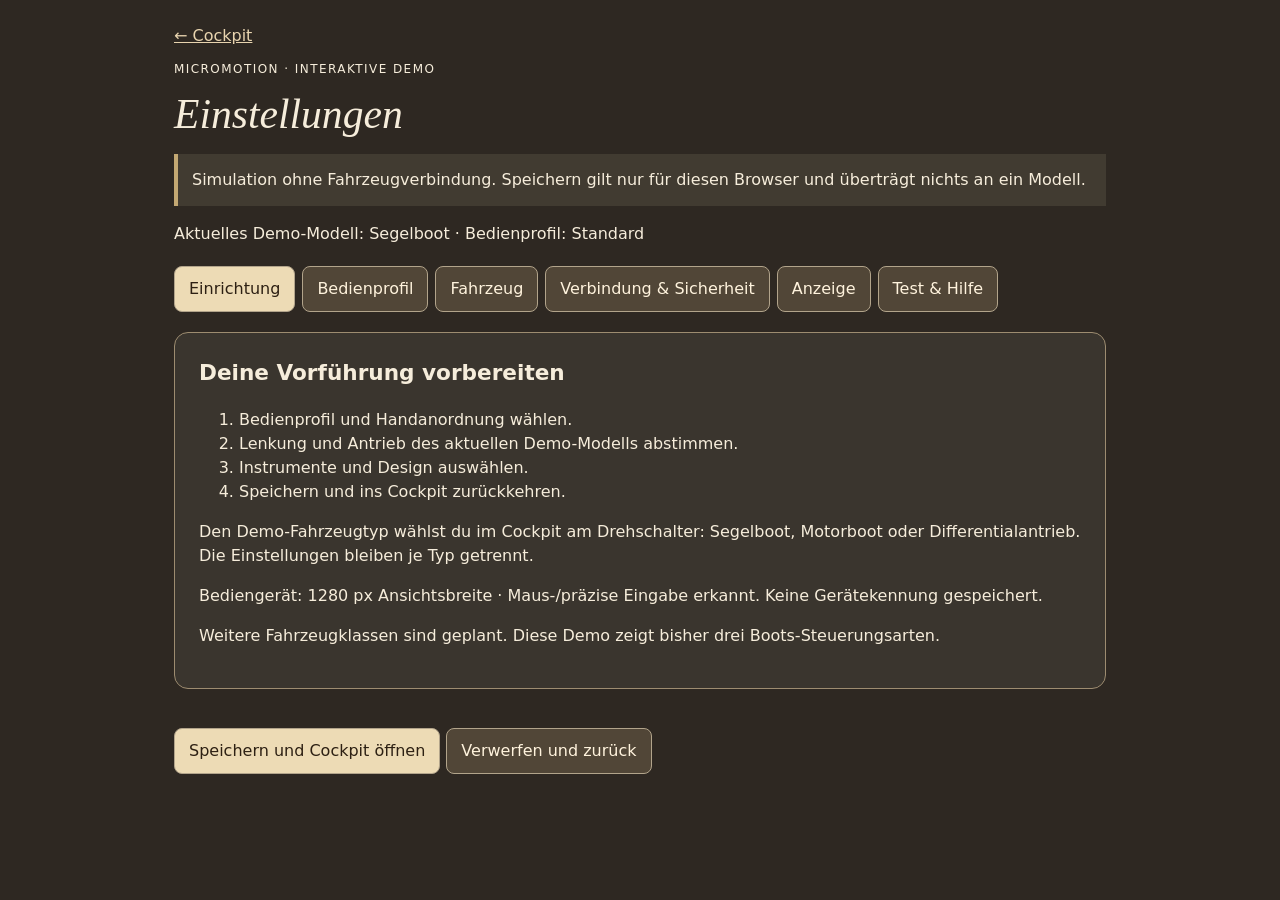
==== settings.html @ 7640e3f3 "demo: add dedicated settings view with working simulation preferences" ====
<!doctype html><html lang="de"><head><meta charset="utf-8"><meta name="viewport" content="width=device-width,initial-scale=1"><meta http-equiv="Content-Security-Policy" content="default-src 'self'; connect-src 'none'; img-src 'self' data:; script-src 'self'; style-src 'self'; object-src 'none'; form-action 'none'"><title>MicroMotion · Demo-Einstellungen</title><meta name="apple-mobile-web-app-title" content="MicroMotion"><link rel="icon" href="favicon-32.png" type="image/png"><link rel="apple-touch-icon" href="apple-touch-icon.png"><link rel="manifest" href="manifest.webmanifest"><link rel="stylesheet" href="settings.css"><script defer src="demo-config.js"></script><script defer src="settings.js"></script></head><body>
<header><a href="./" id="back">← Cockpit</a><p class="eyebrow">MICROMOTION · INTERAKTIVE DEMO</p><h1>Einstellungen</h1><p class="notice">Simulation ohne Fahrzeugverbindung. Speichern gilt nur für diesen Browser und überträgt nichts an ein Modell.</p><p id="context"></p></header>
<nav aria-label="Einstellungsbereiche"><button data-panel="setup" aria-pressed="true">Einrichtung</button><button data-panel="person">Bedienprofil</button><button data-panel="vehicle">Fahrzeug</button><button data-panel="safety">Verbindung & Sicherheit</button><button data-panel="display">Anzeige</button><button data-panel="test">Test & Hilfe</button></nav>
<main><section data-view="setup"><h2>Deine Vorführung vorbereiten</h2><ol><li>Bedienprofil und Handanordnung wählen.</li><li>Lenkung und Antrieb des aktuellen Demo-Modells abstimmen.</li><li>Instrumente und Design auswählen.</li><li>Speichern und ins Cockpit zurückkehren.</li></ol><p>Den Demo-Fahrzeugtyp wählst du im Cockpit am Drehschalter: Segelboot, Motorboot oder Differentialantrieb. Die Einstellungen bleiben je Typ getrennt.</p><p id="device"></p><p>Weitere Fahrzeugklassen sind geplant. Diese Demo zeigt bisher drei Boots-Steuerungsarten.</p></section>
<section data-view="person" hidden><h2>Bedienprofil</h2><p>Persönliche Vorlieben bleiben unabhängig vom Fahrzeug. Dies ist kein Benutzerkonto.</p><label for="name">Profilname</label><input id="name" maxlength="40" autocomplete="off"><label for="hand">Handanordnung</label><select id="hand"><option value="right">Gas links · Steuer rechts</option><option value="left">Steuer links · Gas rechts</option></select><label><input id="reducedMotion" type="checkbox"> Weniger Animationen</label><small>Diese Vorliebe reduziert Animationen im Demo-Cockpit.</small></section>
<section data-view="vehicle" hidden><h2>Fahrzeug · relative Demo-Werte</h2><p id="vehicleText"></p><fieldset><legend>Lenkung</legend><label for="steering">Maximaler Lenkausschlag (%)</label><input id="steering" type="number" min="10" max="100"><label for="expo">Progressive Kennlinie · Expo (%)</label><input id="expo" type="number" min="0" max="80"><label for="deadzone">Neutralbereich (%)</label><input id="deadzone" type="number" min="0" max="20"><label><input id="reverse" type="checkbox"> Lenkrichtung umkehren</label></fieldset><fieldset id="powerGroup"><legend>Antrieb</legend><label for="power">Maximaler Motor-Sollwert (%)</label><input id="power" type="number" min="20" max="100"><small>Begrenzt nur die Simulation, keine Drehzahlmessung oder elektrische Leistungsfreigabe. Rampen und getrennte Rückwärtsgrenzen sind noch nicht Teil dieser Demo.</small></fieldset><p id="sailNote" hidden>Die Schot bleibt im Bereich 0–100 %. Eine eigene Segelkennlinie ist hier noch nicht implementiert.</p><p>Licht und Signal lassen sich im Cockpit simulieren. Keine physische Servo-/Endpunktkalibrierung.</p></section>
<section data-view="safety" hidden><h2>Verbindung & Sicherheit</h2><p class="notice">Demomodus · es wird keine Verbindung aufgebaut.</p><p>In einem echten Fahrzeug gehören Zugang, Ausgangsfreigabe und Verbindungsüberwachung zusammen. Hier gibt es weder WLAN-Passwortverwaltung noch Besitzerrechte oder echte Ausgänge.</p><p>Der STOPP-Knopf setzt simulierte Steuerwerte und Licht zurück. Beim Verlassen der Oberfläche stoppt die Demo ebenfalls. Das ist kein Nachweis eines realen Failsafes.</p><p>FPV, Assistenz und Teilautonomie sind Entwicklungsoptionen. In dieser Vorführung sind sie nicht verfügbar.</p></section>
<section data-view="display" hidden><h2>Anzeige & Gestaltung</h2><label for="theme">Design dieses Demo-Modells</label><select id="theme"><option value="walnut">Walnut Classic</option><option value="maritime">Maritim · Teak</option><option value="neutral">Neutral · Modern</option></select><label><input id="telemetry" type="checkbox"> Beispielinstrumente für Akku und Kompass anzeigen</label><p>Instrumente verwenden ausschließlich Beispieldaten. Sensorzuordnung, Alarmgrenzen und echte Telemetrie werden hier noch nicht konfiguriert. Design verändert keine Steuerungsgrenzen.</p></section>
<section data-view="test" hidden><h2>Test & Hilfe</h2><p>Für einen Kennlinienvergleich im Fahrzeugbereich etwas Expo oder einen kleineren Lenkausschlag einstellen. Speichern, zurück ins Cockpit und die Reaktion vergleichen.</p><details><summary>Was wird gespeichert?</summary><p>Profil, gewählter Fahrzeugtyp und dessen Einstellungen lokal im aktuellen Browser. Kein Konto, keine Cloud, keine Weitergabe ans Fahrzeug. Speicherfehler werden gemeldet. Browserdaten sind kein unabhängiges Backup.</p></details><details><summary>Was bewirkt Zurücksetzen?</summary><p>Der Knopf im Cockpit setzt die gespeicherten Demo-Einstellungen auf Walnut, Standardprofil und Ausgangskennlinien zurück. Im Einstellungsbereich verwirft „Verwerfen“ nur ungespeicherte Eingaben.</p></details><details><summary>Wie zeige ich die Demo ohne Board?</summary><p>Den öffentlichen Link öffnen oder als Home-Screen-Verknüpfung speichern. Eine Internetverbindung wird zum Laden benötigt; kein vollständiger Offline-Cache ist eingerichtet. Das Bookmark ist nicht an ein Nano-Modell gebunden.</p></details></section></main>
<footer><p id="status" role="status" aria-live="polite"></p><button id="save">Speichern und Cockpit öffnen</button><button id="discard">Verwerfen und zurück</button></footer></body></html>
---- settings.css ----
:root{font:16px/1.5 system-ui,sans-serif;color:#f6eddb;background:#2e2822;color-scheme:dark}*{box-sizing:border-box}body{max-width:980px;margin:auto;padding:24px}a{color:#e8d4af}h1{font:italic 2.6rem Georgia,serif;margin:.3em 0}h2{margin-top:0;font-size:1.35rem}.eyebrow{font-size:.75rem;letter-spacing:.12em}.notice{border-left:4px solid #c3a873;background:#413b31;padding:14px}nav{display:flex;flex-wrap:wrap;gap:7px;margin:20px 0}button,input,select{font:inherit}button{background:#514637;color:#fff3dd;border:1px solid #b2a48b;padding:10px 14px;border-radius:8px;min-height:44px;cursor:pointer}button[aria-pressed=true],#save{background:#eddbb5;color:#2d2013}button:focus-visible,a:focus-visible,input:focus-visible,select:focus-visible,summary:focus-visible{outline:3px solid #58c5ef;outline-offset:3px}section{background:#3a352e;border:1px solid #9d8c70;padding:24px;border-radius:14px}label{display:block;margin:16px 0 5px}input:not([type=checkbox]),select{width:100%;background:#f6ecd7;color:#281d12;padding:10px;border:1px solid #aa9675;border-radius:6px}fieldset{border:1px solid #9d8c70;margin:18px 0;padding:16px}small{display:block;margin-top:10px;color:#ddcfb5}footer{padding:18px 0}footer button{margin:5px 6px 5px 0}#status{font-weight:650}summary{cursor:pointer;padding:12px 0}[hidden]{display:none!important}@media(max-width:600px){body{padding:12px}section{padding:16px}nav button{flex:1 1 auto;font-size:.9rem}}
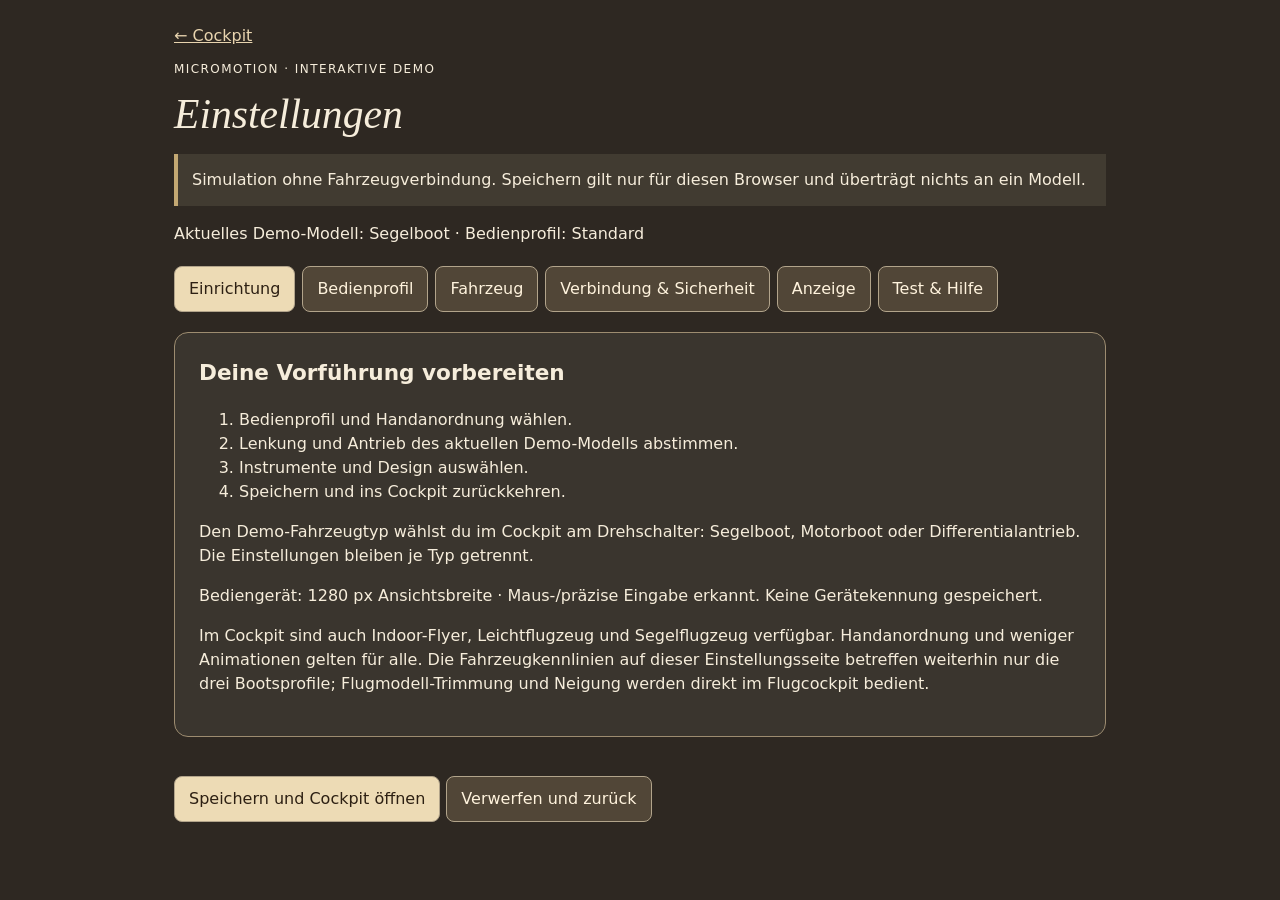
==== commit 91c64509: "demo: consolidate flight layouts, gyro and autopilot simulation with tested build manifest" ====
--- a/settings.html
+++ b/settings.html
@@ -1,10 +1,10 @@
 <!doctype html><html lang="de"><head><meta charset="utf-8"><meta name="viewport" content="width=device-width,initial-scale=1"><meta http-equiv="Content-Security-Policy" content="default-src 'self'; connect-src 'none'; img-src 'self' data:; script-src 'self'; style-src 'self'; object-src 'none'; form-action 'none'"><title>MicroMotion · Demo-Einstellungen</title><meta name="apple-mobile-web-app-title" content="MicroMotion"><link rel="icon" href="favicon-32.png" type="image/png"><link rel="apple-touch-icon" href="apple-touch-icon.png"><link rel="manifest" href="manifest.webmanifest"><link rel="stylesheet" href="settings.css"><script defer src="demo-config.js"></script><script defer src="settings.js"></script></head><body>
 <header><a href="./" id="back">← Cockpit</a><p class="eyebrow">MICROMOTION · INTERAKTIVE DEMO</p><h1>Einstellungen</h1><p class="notice">Simulation ohne Fahrzeugverbindung. Speichern gilt nur für diesen Browser und überträgt nichts an ein Modell.</p><p id="context"></p></header>
 <nav aria-label="Einstellungsbereiche"><button data-panel="setup" aria-pressed="true">Einrichtung</button><button data-panel="person">Bedienprofil</button><button data-panel="vehicle">Fahrzeug</button><button data-panel="safety">Verbindung & Sicherheit</button><button data-panel="display">Anzeige</button><button data-panel="test">Test & Hilfe</button></nav>
-<main><section data-view="setup"><h2>Deine Vorführung vorbereiten</h2><ol><li>Bedienprofil und Handanordnung wählen.</li><li>Lenkung und Antrieb des aktuellen Demo-Modells abstimmen.</li><li>Instrumente und Design auswählen.</li><li>Speichern und ins Cockpit zurückkehren.</li></ol><p>Den Demo-Fahrzeugtyp wählst du im Cockpit am Drehschalter: Segelboot, Motorboot oder Differentialantrieb. Die Einstellungen bleiben je Typ getrennt.</p><p id="device"></p><p>Weitere Fahrzeugklassen sind geplant. Diese Demo zeigt bisher drei Boots-Steuerungsarten.</p></section>
+<main><section data-view="setup"><h2>Deine Vorführung vorbereiten</h2><ol><li>Bedienprofil und Handanordnung wählen.</li><li>Lenkung und Antrieb des aktuellen Demo-Modells abstimmen.</li><li>Instrumente und Design auswählen.</li><li>Speichern und ins Cockpit zurückkehren.</li></ol><p>Den Demo-Fahrzeugtyp wählst du im Cockpit am Drehschalter: Segelboot, Motorboot oder Differentialantrieb. Die Einstellungen bleiben je Typ getrennt.</p><p id="device"></p><p>Im Cockpit sind auch Indoor-Flyer, Leichtflugzeug und Segelflugzeug verfügbar. Handanordnung und weniger Animationen gelten für alle. Die Fahrzeugkennlinien auf dieser Einstellungsseite betreffen weiterhin nur die drei Bootsprofile; Flugmodell-Trimmung und Neigung werden direkt im Flugcockpit bedient.</p></section>
 <section data-view="person" hidden><h2>Bedienprofil</h2><p>Persönliche Vorlieben bleiben unabhängig vom Fahrzeug. Dies ist kein Benutzerkonto.</p><label for="name">Profilname</label><input id="name" maxlength="40" autocomplete="off"><label for="hand">Handanordnung</label><select id="hand"><option value="right">Gas links · Steuer rechts</option><option value="left">Steuer links · Gas rechts</option></select><label><input id="reducedMotion" type="checkbox"> Weniger Animationen</label><small>Diese Vorliebe reduziert Animationen im Demo-Cockpit.</small></section>
 <section data-view="vehicle" hidden><h2>Fahrzeug · relative Demo-Werte</h2><p id="vehicleText"></p><fieldset><legend>Lenkung</legend><label for="steering">Maximaler Lenkausschlag (%)</label><input id="steering" type="number" min="10" max="100"><label for="expo">Progressive Kennlinie · Expo (%)</label><input id="expo" type="number" min="0" max="80"><label for="deadzone">Neutralbereich (%)</label><input id="deadzone" type="number" min="0" max="20"><label><input id="reverse" type="checkbox"> Lenkrichtung umkehren</label></fieldset><fieldset id="powerGroup"><legend>Antrieb</legend><label for="power">Maximaler Motor-Sollwert (%)</label><input id="power" type="number" min="20" max="100"><small>Begrenzt nur die Simulation, keine Drehzahlmessung oder elektrische Leistungsfreigabe. Rampen und getrennte Rückwärtsgrenzen sind noch nicht Teil dieser Demo.</small></fieldset><p id="sailNote" hidden>Die Schot bleibt im Bereich 0–100 %. Eine eigene Segelkennlinie ist hier noch nicht implementiert.</p><p>Licht und Signal lassen sich im Cockpit simulieren. Keine physische Servo-/Endpunktkalibrierung.</p></section>
-<section data-view="safety" hidden><h2>Verbindung & Sicherheit</h2><p class="notice">Demomodus · es wird keine Verbindung aufgebaut.</p><p>In einem echten Fahrzeug gehören Zugang, Ausgangsfreigabe und Verbindungsüberwachung zusammen. Hier gibt es weder WLAN-Passwortverwaltung noch Besitzerrechte oder echte Ausgänge.</p><p>Der STOPP-Knopf setzt simulierte Steuerwerte und Licht zurück. Beim Verlassen der Oberfläche stoppt die Demo ebenfalls. Das ist kein Nachweis eines realen Failsafes.</p><p>FPV, Assistenz und Teilautonomie sind Entwicklungsoptionen. In dieser Vorführung sind sie nicht verfügbar.</p></section>
+<section data-view="safety" hidden><h2>Verbindung & Sicherheit</h2><p class="notice">Demomodus · es wird keine Verbindung aufgebaut.</p><p>In einem echten Fahrzeug gehören Zugang, Ausgangsfreigabe und Verbindungsüberwachung zusammen. Hier gibt es weder WLAN-Passwortverwaltung noch Besitzerrechte oder echte Ausgänge.</p><p>Der STOPP-Knopf setzt simulierte Steuerwerte und Licht zurück. Beim Verlassen der Oberfläche stoppt die Demo ebenfalls. Das ist kein Nachweis eines realen Failsafes.</p><p>FPV und echte Assistenz/Teilautonomie sind Entwicklungsoptionen. Das Flugcockpit bietet ausschließlich eine als Demo gekennzeichnete Autopilot-Animation, keine reale Flugregelung.</p></section>
 <section data-view="display" hidden><h2>Anzeige & Gestaltung</h2><label for="theme">Design dieses Demo-Modells</label><select id="theme"><option value="walnut">Walnut Classic</option><option value="maritime">Maritim · Teak</option><option value="neutral">Neutral · Modern</option></select><label><input id="telemetry" type="checkbox"> Beispielinstrumente für Akku und Kompass anzeigen</label><p>Instrumente verwenden ausschließlich Beispieldaten. Sensorzuordnung, Alarmgrenzen und echte Telemetrie werden hier noch nicht konfiguriert. Design verändert keine Steuerungsgrenzen.</p></section>
 <section data-view="test" hidden><h2>Test & Hilfe</h2><p>Für einen Kennlinienvergleich im Fahrzeugbereich etwas Expo oder einen kleineren Lenkausschlag einstellen. Speichern, zurück ins Cockpit und die Reaktion vergleichen.</p><details><summary>Was wird gespeichert?</summary><p>Profil, gewählter Fahrzeugtyp und dessen Einstellungen lokal im aktuellen Browser. Kein Konto, keine Cloud, keine Weitergabe ans Fahrzeug. Speicherfehler werden gemeldet. Browserdaten sind kein unabhängiges Backup.</p></details><details><summary>Was bewirkt Zurücksetzen?</summary><p>Der Knopf im Cockpit setzt die gespeicherten Demo-Einstellungen auf Walnut, Standardprofil und Ausgangskennlinien zurück. Im Einstellungsbereich verwirft „Verwerfen“ nur ungespeicherte Eingaben.</p></details><details><summary>Wie zeige ich die Demo ohne Board?</summary><p>Den öffentlichen Link öffnen oder als Home-Screen-Verknüpfung speichern. Eine Internetverbindung wird zum Laden benötigt; kein vollständiger Offline-Cache ist eingerichtet. Das Bookmark ist nicht an ein Nano-Modell gebunden.</p></details></section></main>
 <footer><p id="status" role="status" aria-live="polite"></p><button id="save">Speichern und Cockpit öffnen</button><button id="discard">Verwerfen und zurück</button></footer></body></html>
